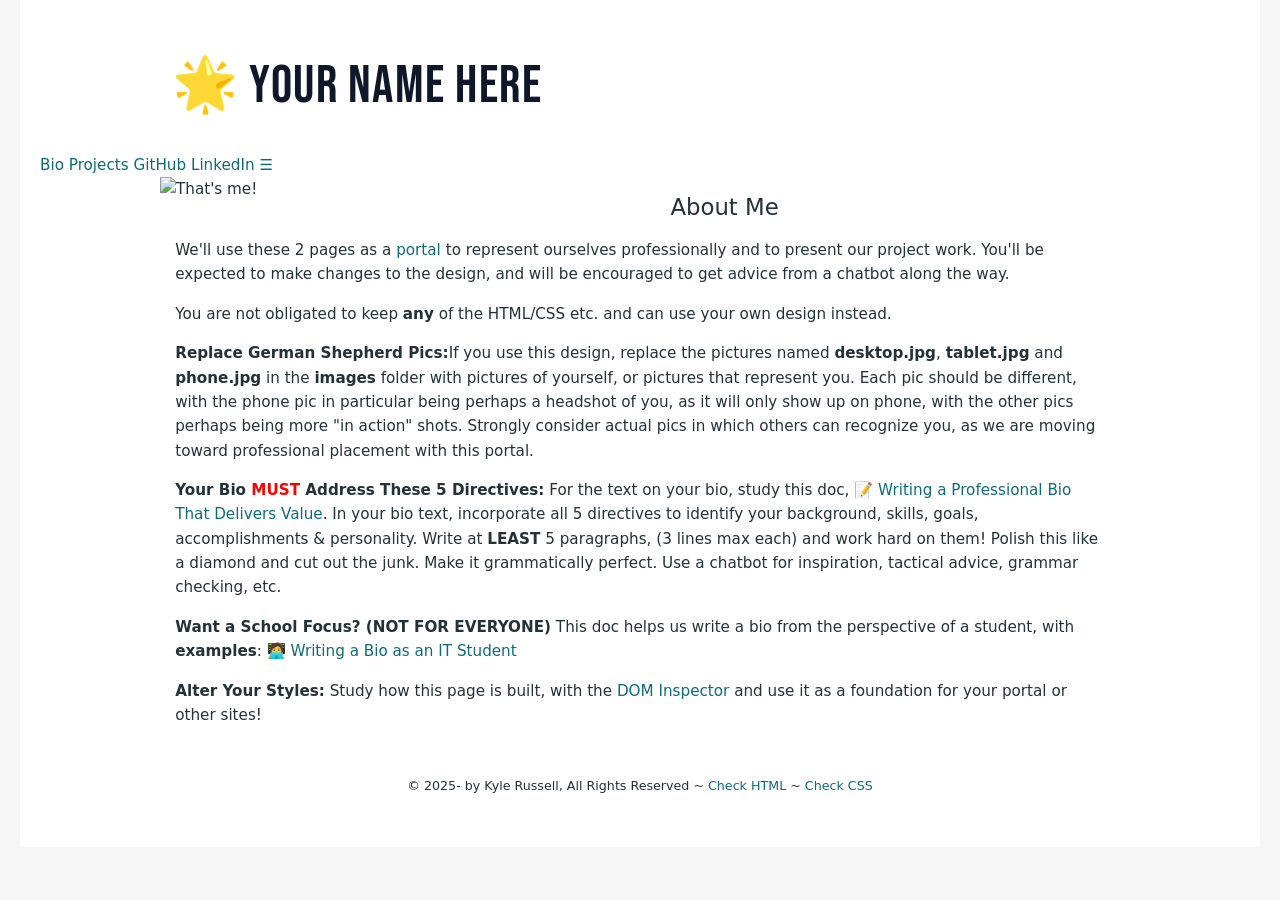
==== index.html @ eccd954e "updates" ====
<!DOCTYPE html>
<html lang="en">
    <head>
        <meta charset="UTF-8">
        <title>Kyle's Portal</title>
        <link rel="stylesheet" href="css/main.css">
        <link rel="stylesheet" href="css/nav.css">
        <link rel="stylesheet" href="css/animated-star.css">
        <link href="https://fonts.googleapis.com/css2?family=Bebas+Neue&display=swap" rel="stylesheet">
        <link rel="icon" href="data:image/svg+xml,<svg xmlns=%22http://www.w3.org/2000/svg%22 viewBox=%220 0 100 100%22><text y=%22.9em%22 font-size=%2290%22>🌟</text></svg>">
        <style>
        /* start google font style */
        h1 {
            font-family: 'Bebas Neue', sans-serif;
            font-size: 3.5rem; /* Needs to be larger because it's a condensed font */
            color: #0f172a;
            letter-spacing: 1.5px; /* Spaces out the all-caps look nicely */
        }
        /* end google font style */
        </style>
    </head>
    <body>
        <header>
            <h1>
                <span class="animated-star" aria-label="Achiever Star">🌟</span> YOUR NAME HERE
            </h1>
            <nav class="topnav" id="myTopnav">
                <a href="index.html" class="active">Bio</a>
                <a href="projects.html">Projects</a>
                <a href="#" target="_blank">GitHub</a>
                <a href="#" target="_blank">LinkedIn</a>
                <a href="javascript:void(0);" class="icon" onclick="myFunction()">&#9776;</a>
            </nav>
        </header>
        
        <main class="wrapper">
                <picture class="profile">
                    <source media="(min-width: 1200px)" srcset="images/desktop.jpg">
                    <source media="(min-width: 501px)" srcset="images/tablet.jpg">
                    <img src="images/phone.jpg" alt="That's me!">
                </picture>   
            <h2 class="subheader">About Me</h2>
            
            <p>We'll use these 2 pages as a <a href="https://www.liferay.com/resources/l/web-portal" target="_blank">portal</a> to represent ourselves professionally and to present our project work.  You'll be expected to make changes to the design, and will be encouraged to get advice from a chatbot along the way.</p>
            <p>You are not obligated to keep <b>any</b> of the HTML/CSS etc. and can use your own design instead.</p>
            
            <p><b>Replace German Shepherd Pics:</b>If you use this design, replace the pictures named <b>desktop.jpg</b>, <b>tablet.jpg</b> and <b>phone.jpg</b> in the <b>images</b> folder with pictures of yourself, or pictures that represent you.  Each pic should be different, with the phone pic in particular being perhaps a headshot of you, as it will only show up on phone, with the other pics perhaps being more "in action" shots.  Strongly consider actual pics in which others can recognize you, as we are moving toward professional placement with this portal.</p>
            
            <p><b>Your Bio <span style="color:red">MUST</span> Address These 5 Directives:</b> For the text on your bio, study this doc, <a href="https://docs.google.com/document/d/1bfu9WG16FT5KGTCK1EgW06WIMAhMO8yS6JW7udbl8gg/edit?tab=t.0" target="_blank">📝 Writing a Professional Bio That Delivers Value</a>.  In your bio text, incorporate all 5 directives to identify your background, skills, goals, accomplishments & personality. Write at <b>LEAST</b> 5 paragraphs, (3 lines max each) and work hard on them! Polish this like a diamond and cut out the junk.  Make it grammatically perfect.  Use a chatbot for inspiration, tactical advice, grammar checking, etc.
            </p>

            <p><b>Want a School Focus? (NOT FOR EVERYONE)</b> This doc helps us write a bio from the perspective of a student, with <b>examples</b>: <a href="https://docs.google.com/document/d/1gb-dEM7I3xFC2KAvNEzIazrHaLTsAH3X5_ed30e1aPw/edit?usp=sharing" target="_blank">🧑‍💻 Writing a Bio as an IT Student</a></p>

            <p><b>Alter Your Styles:</b> Study how this page is built, with the <a href="https://www.youtube.com/watch?v=151NXMk0a2c" target="_blank">DOM Inspector</a> and use it as a foundation for your portal or other sites!</p>
            <footer>
                <p><small>&copy; 2025-<span id="this-year"></span> by 
                    Kyle Russell, All Rights Reserved ~ 
                    <a id="html-checker" href="#" target="_blank">Check HTML</a> ~ 
                    <a id="css-checker" href="#" target="_blank">Check CSS</a></small>
                </p>
            </footer>
        </main>
        <script src="js/main.js" defer></script>
    </body>
</html>
---- css/main.css ----
/* Global rules */

:root {
    --color-bg: #ffffff;
    --color-surface: #F5F6F5;
    --color-text: #243238;
    --color-border: #B7C1C4;
    --color-primary: #0F6B78;
    --color-secondary: #E87D72;
    --color-accent: #E8B44C;
    --color-muted: #5A7076;
}

html {
    background-color: var(--color-surface);
    font-size: 0.95em;
}

body {
    font-family: system-ui, -apple-system, sans-serif;
    line-height: 1.6;
    background-color: var(--color-bg);
    color: var(--color-text);
    margin: 0 auto;
    padding: 20px;
    max-width:1200px;
  }

::selection {
    color: var(--color-bg);
    background: var(--color-secondary);
}

h1 {
    font-weight: normal;
    margin: auto;
    background: var(--color-bg);
    line-height: 2.5em;
}

main.wrapper {
    background-color: var(--color-bg);
    overflow: auto;
}

p {
    margin: 1em; /* Top Right Bottom Left (TRBL) */
}

h2,h3 {
    font-weight: normal;
    margin-left: 1em;
    line-height: 1em;
}

a {
    color: var(--color-primary);
    text-decoration: none;
}

a:hover {
    color: var(--color-bg);
    background-color: var(--color-primary);
    text-decoration: none;
}

footer {
    clear: both;
    text-align: center;
    padding: 1em;
}

/* end global rules */

/* Responsive rules */

/* DESKTOP */
@media all and (min-width:1200px) {
    main.wrapper {
        width: 80%;
        margin: auto;
    }
    
    h1 {
        width: 79%;
        padding-left: 1%;
    }
    
    picture.profile img {
        width: 50%;
        float: left;
        margin-right: 2em;
    }
    
}

/* TABLET */
@media all and (min-width:501px) and (max-width:1199px) {
    main.wrapper {
        width: 90%;
        margin: auto;
    }
    
    h1 {
        width: 89%;
        padding-left: 1%;
    }
    
    picture.profile img {
        width: 50%;
        float: right;
        margin-left: 1em;
    }

}

/* PHONE */
@media all and (max-width:500px) {
    main.wrapper {
        width: 100%;
    }
    
    h1 {
        width: 99%;
        padding-left: 1%;
    }
    
    picture.profile img {
        width: 100%;
    }
    
}

/* start project container rules */
  
.projects-container {
    max-width: 900px;  /* Keeps things readable on desktop */
    margin: 0 auto;
    padding: 20px;
  }
  
  /* The Main Project Card Wrapper */
  .project-card {
    display: flex;
    flex-direction: row; /* Default layout: Image left, text right */
    align-items: center;
    gap: 30px;
    background: var(--color-bg);
    border: 1px solid var(--color-border);
    border-radius: 12px; /* Smooth rounded corners */
    padding: 24px;
    margin-bottom: 30px;
    box-shadow: 0 4px 6px -1px rgba(0, 0, 0, 0.05);
    transition: transform 0.2s ease;
  }
  
  .project-card:hover {
    transform: translateY(-2px); /* Subtle interaction cue */
  }
  
  /* The Magic Mirror: Automatically alternate left/right layout */
  .project-card:nth-child(even) {
    flex-direction: row-reverse; /* Flips the order for every second card */
  }
  
  /* Image Control Group */
  .project-image {
    flex-shrink: 0; /* Prevents text from squeezing the image container */
  }
  
  .project-image img {
    width: 150px;
    height: 150px;
    object-fit: cover; /* Forces screenshots to crop nicely instead of squishing */
    border-radius: 8px;
    border: 1px solid var(--color-border);
  }
  
  /* Content & CTA Link Elements */
  .project-content {
    flex-grow: 1;
  }
  
  .project-content h2 {
    margin-top: 0;
    color: var(--color-primary);
  }
  
  .project-links {
    margin-top: 20px;
    display: flex;
    gap: 12px;
  }
  
  /* Flexible, clean Button styles */
  .btn {
    display: inline-block;
    text-decoration: none;
    padding: 8px 16px;
    border-radius: 6px;
    font-size: 0.9rem;
    font-weight: 500;
    transition: background-color 0.2s;
  }
  
  .demo-btn {
    background-color: var(--color-primary);
    color: var(--color-bg);
  }
  
  .demo-btn:hover {
    background-color: var(--color-secondary);
  }
  
  .repo-btn {
    background-color: var(--color-surface);
    color: var(--color-text);
    border: 1px solid var(--color-border);
  }
  
  .repo-btn:hover {
    background-color: var(--color-secondary);
    color: var(--color-bg);
  }
  
  /* Responsive Overrides: If screen is small, stack everything vertically */
  @media (max-width: 650px) {
    .project-card, 
    .project-card:nth-child(even) {
      flex-direction: column;
      text-align: center;
    }
    
    .project-links {
      justify-content: center;
    }
  }

/* end project container rules */
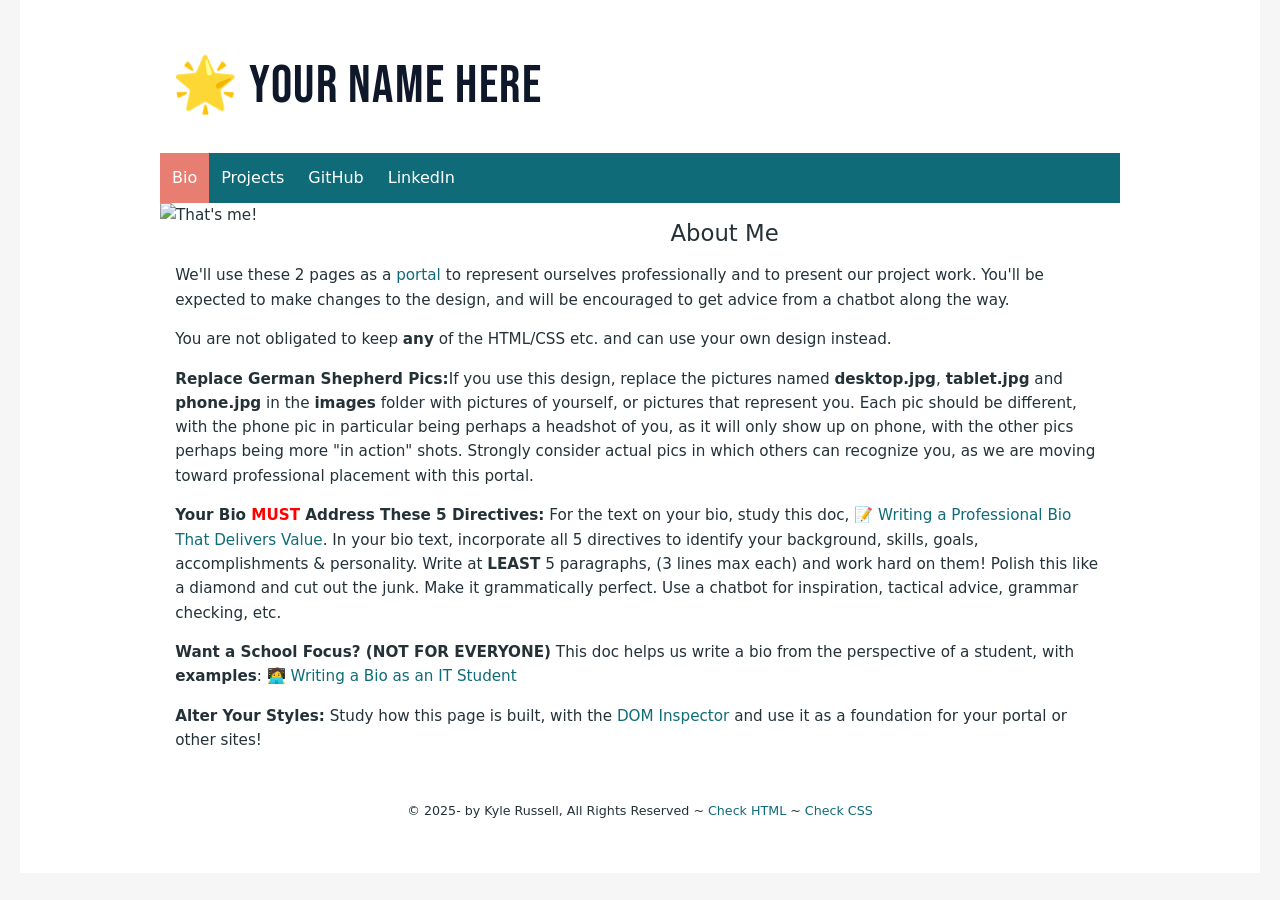
==== commit 64236c44: "updates" ====
--- a/index.html
+++ b/index.html
@@ -37,7 +37,7 @@
                 <picture class="profile">
                     <source media="(min-width: 1200px)" srcset="images/desktop.jpg">
                     <source media="(min-width: 501px)" srcset="images/tablet.jpg">
-                    <img src="images/phone.jpg" alt="That's me!">
+                    <img src="images/profile.png" alt="That's me!">
                 </picture>   
             <h2 class="subheader">About Me</h2>
             
--- a/css/nav.css
+++ b/css/nav.css
@@ -0,0 +1,79 @@
+/* Global rules */
+.topnav {
+    margin: auto;
+    background-color: var(--color-primary);
+    overflow: auto;
+}
+
+.topnav a {
+    float: left;
+    display: block;
+    color: var(--color-bg);
+    text-align: center;
+    padding: 12px 12px;
+    text-decoration: none;
+    text-transform: capitalize;
+    font-size: 16px;
+}
+
+.topnav a:hover,
+.topnav a.active {
+    background-color: var(--color-secondary);
+    color: var(--color-bg);
+}
+
+.topnav .icon {
+    display: none;
+}
+
+/* Responsive rules - apply when screen width is less than 1200px */
+
+@media screen and (max-width: 1199px) {
+    .topnav a:not(:first-child) {
+        display: none;
+    }
+    
+    .topnav a.icon {
+        float: right;
+        display: block;
+        color: var(--color-bg);
+    }
+    
+    .topnav.responsive {
+        position: relative;
+    }
+    
+    .topnav.responsive a {
+        float: none;
+        display: block;
+        text-align: left;
+    }
+    
+    .topnav.responsive a.icon {
+        position: absolute;
+        right: 0;
+        top: 0;
+    }
+}
+
+
+/* DESKTOP */
+@media all and (min-width:1200px) {
+    .topnav {
+        width: 80%;
+    }
+}
+
+/* TABLET */
+@media all and (min-width:501px) and (max-width:1199px) {
+    .topnav {
+        width: 90%;
+    }
+}
+
+/* PHONE */
+@media all and (max-width:500px) {
+    .topnav {
+        width: 100%;
+    }
+}
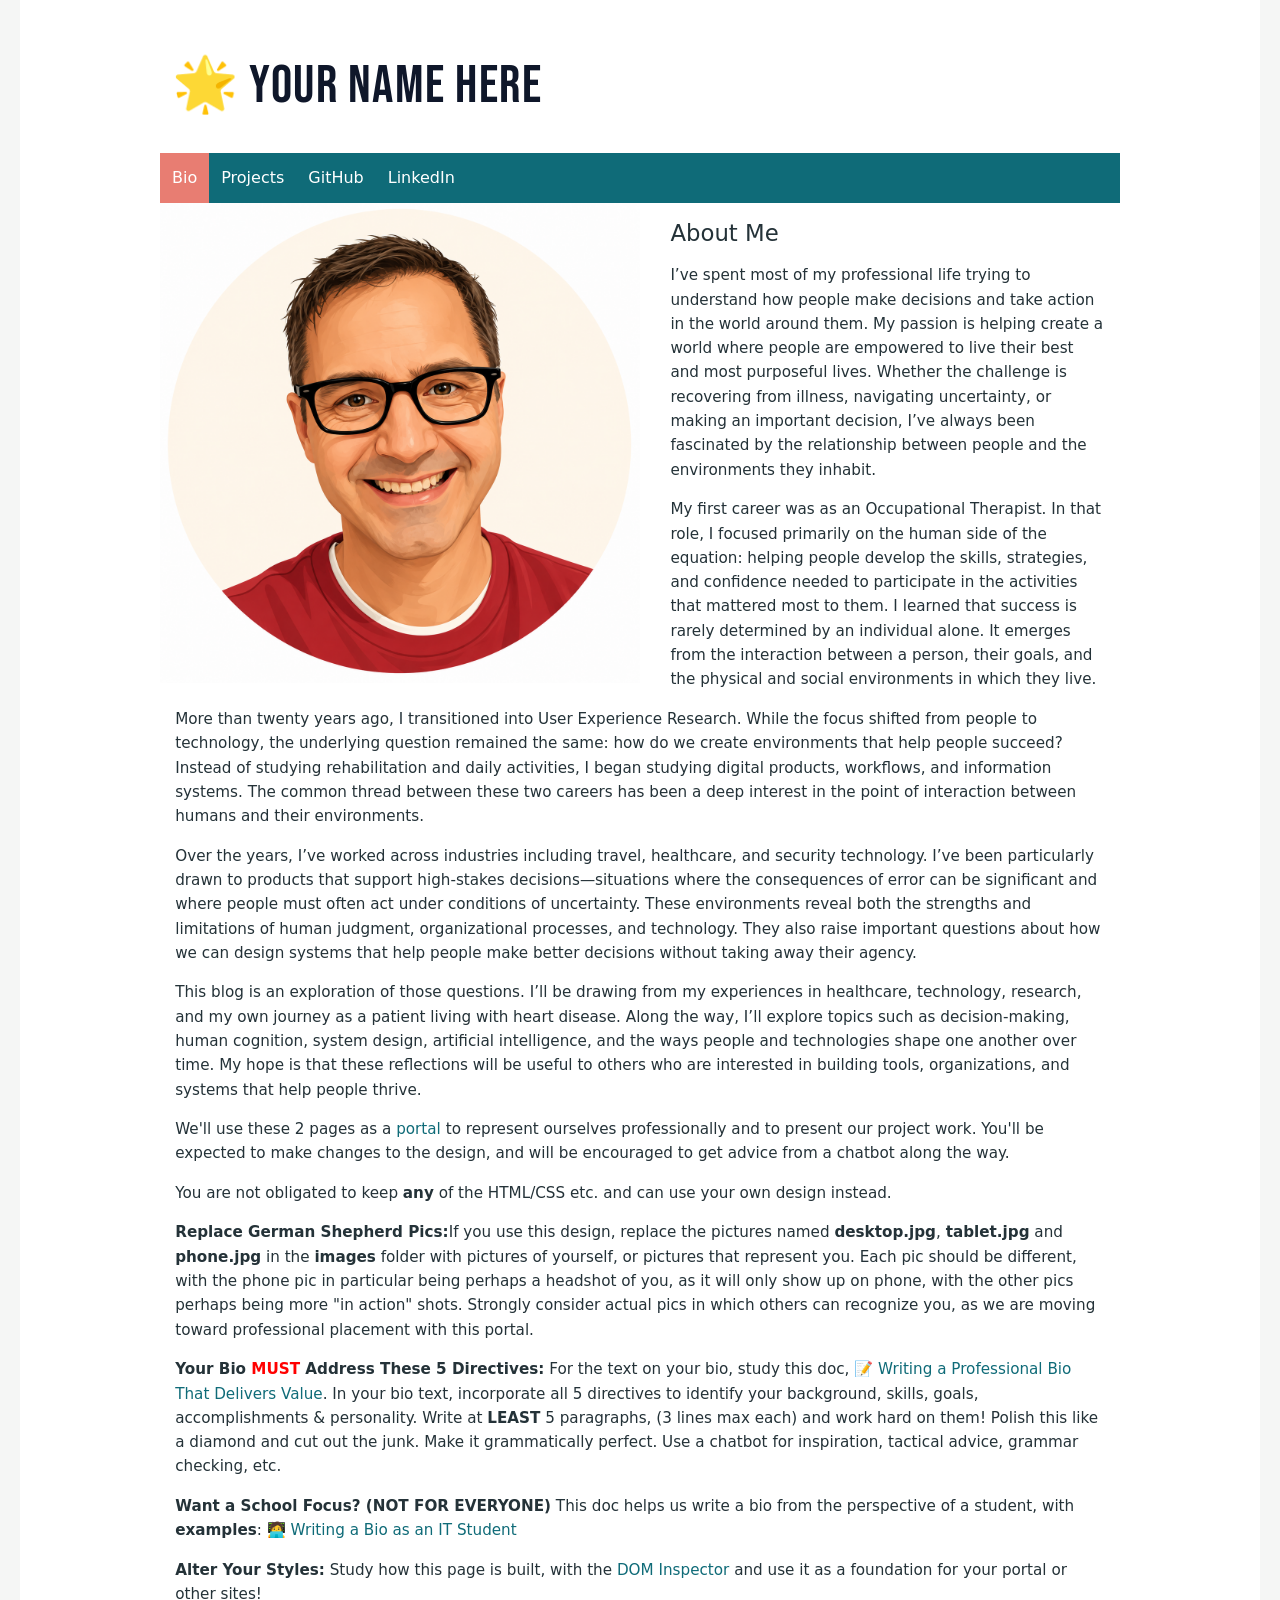
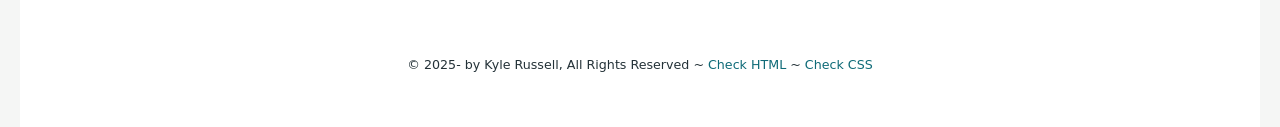
==== commit b05b7615: "updates" ====
--- a/index.html
+++ b/index.html
@@ -35,11 +35,25 @@
         
         <main class="wrapper">
                 <picture class="profile">
-                    <source media="(min-width: 1200px)" srcset="images/desktop.jpg">
-                    <source media="(min-width: 501px)" srcset="images/tablet.jpg">
+                    <source media="(min-width: 1200px)" srcset="images/profile.png">
+                    <source media="(min-width: 501px)" srcset="images/profile.png">
                     <img src="images/profile.png" alt="That's me!">
                 </picture>   
             <h2 class="subheader">About Me</h2>
+            
+            
+<p>I’ve spent most of my professional life trying to understand how people make decisions and take action in the world around them. My passion is helping create a world where people are empowered to live their best and most purposeful lives. Whether the challenge is recovering from illness, navigating uncertainty, or making an important decision, I’ve always been fascinated by the relationship between people and the environments they inhabit.
+</p>
+<p>My first career was as an Occupational Therapist. In that role, I focused primarily on the human side of the equation: helping people develop the skills, strategies, and confidence needed to participate in the activities that mattered most to them. I learned that success is rarely determined by an individual alone. It emerges from the interaction between a person, their goals, and the physical and social environments in which they live.
+</p>
+<p>More than twenty years ago, I transitioned into User Experience Research. While the focus shifted from people to technology, the underlying question remained the same: how do we create environments that help people succeed? Instead of studying rehabilitation and daily activities, I began studying digital products, workflows, and information systems. The common thread between these two careers has been a deep interest in the point of interaction between humans and their environments.
+</p>
+<p>Over the years, I’ve worked across industries including travel, healthcare, and security technology. I’ve been particularly drawn to products that support high-stakes decisions—situations where the consequences of error can be significant and where people must often act under conditions of uncertainty. These environments reveal both the strengths and limitations of human judgment, organizational processes, and technology. They also raise important questions about how we can design systems that help people make better decisions without taking away their agency.</p>
+</p>
+<p>
+This blog is an exploration of those questions. I’ll be drawing from my experiences in healthcare, technology, research, and my own journey as a patient living with heart disease. Along the way, I’ll explore topics such as decision-making, human cognition, system design, artificial intelligence, and the ways people and technologies shape one another over time. My hope is that these reflections will be useful to others who are interested in building tools, organizations, and systems that help people thrive.
+</p>
+            
             
             <p>We'll use these 2 pages as a <a href="https://www.liferay.com/resources/l/web-portal" target="_blank">portal</a> to represent ourselves professionally and to present our project work.  You'll be expected to make changes to the design, and will be encouraged to get advice from a chatbot along the way.</p>
             <p>You are not obligated to keep <b>any</b> of the HTML/CSS etc. and can use your own design instead.</p>
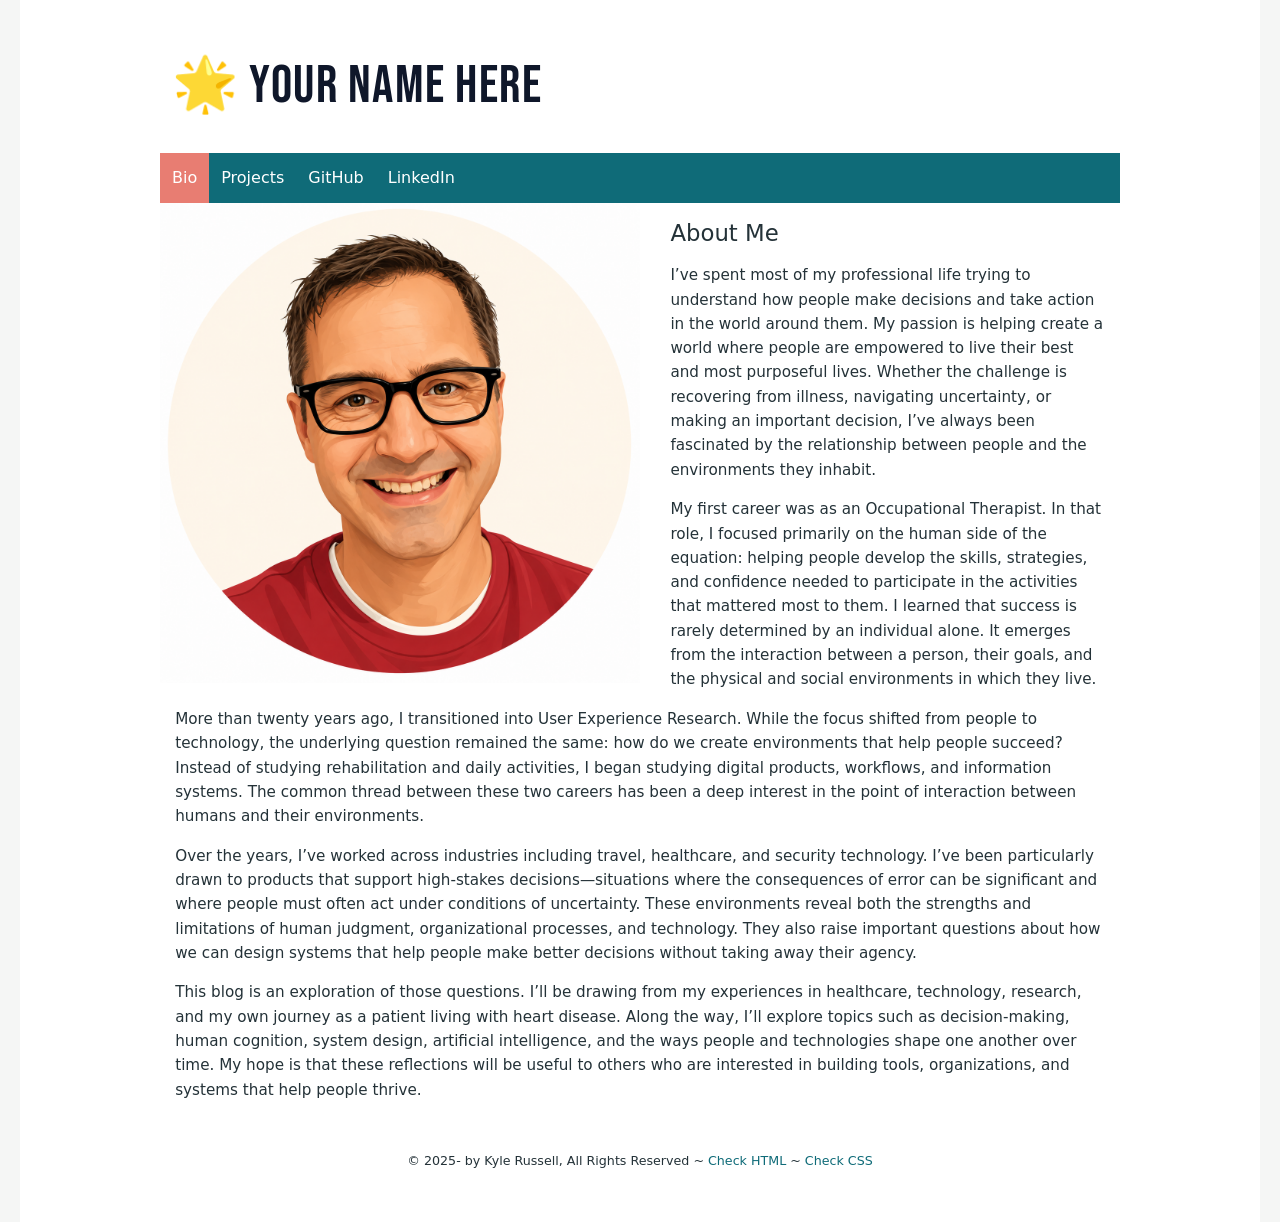
==== commit dd5ff2e2: "updates" ====
--- a/index.html
+++ b/index.html
@@ -54,18 +54,6 @@
 This blog is an exploration of those questions. I’ll be drawing from my experiences in healthcare, technology, research, and my own journey as a patient living with heart disease. Along the way, I’ll explore topics such as decision-making, human cognition, system design, artificial intelligence, and the ways people and technologies shape one another over time. My hope is that these reflections will be useful to others who are interested in building tools, organizations, and systems that help people thrive.
 </p>
             
-            
-            <p>We'll use these 2 pages as a <a href="https://www.liferay.com/resources/l/web-portal" target="_blank">portal</a> to represent ourselves professionally and to present our project work.  You'll be expected to make changes to the design, and will be encouraged to get advice from a chatbot along the way.</p>
-            <p>You are not obligated to keep <b>any</b> of the HTML/CSS etc. and can use your own design instead.</p>
-            
-            <p><b>Replace German Shepherd Pics:</b>If you use this design, replace the pictures named <b>desktop.jpg</b>, <b>tablet.jpg</b> and <b>phone.jpg</b> in the <b>images</b> folder with pictures of yourself, or pictures that represent you.  Each pic should be different, with the phone pic in particular being perhaps a headshot of you, as it will only show up on phone, with the other pics perhaps being more "in action" shots.  Strongly consider actual pics in which others can recognize you, as we are moving toward professional placement with this portal.</p>
-            
-            <p><b>Your Bio <span style="color:red">MUST</span> Address These 5 Directives:</b> For the text on your bio, study this doc, <a href="https://docs.google.com/document/d/1bfu9WG16FT5KGTCK1EgW06WIMAhMO8yS6JW7udbl8gg/edit?tab=t.0" target="_blank">📝 Writing a Professional Bio That Delivers Value</a>.  In your bio text, incorporate all 5 directives to identify your background, skills, goals, accomplishments & personality. Write at <b>LEAST</b> 5 paragraphs, (3 lines max each) and work hard on them! Polish this like a diamond and cut out the junk.  Make it grammatically perfect.  Use a chatbot for inspiration, tactical advice, grammar checking, etc.
-            </p>
-
-            <p><b>Want a School Focus? (NOT FOR EVERYONE)</b> This doc helps us write a bio from the perspective of a student, with <b>examples</b>: <a href="https://docs.google.com/document/d/1gb-dEM7I3xFC2KAvNEzIazrHaLTsAH3X5_ed30e1aPw/edit?usp=sharing" target="_blank">🧑‍💻 Writing a Bio as an IT Student</a></p>
-
-            <p><b>Alter Your Styles:</b> Study how this page is built, with the <a href="https://www.youtube.com/watch?v=151NXMk0a2c" target="_blank">DOM Inspector</a> and use it as a foundation for your portal or other sites!</p>
             <footer>
                 <p><small>&copy; 2025-<span id="this-year"></span> by 
                     Kyle Russell, All Rights Reserved ~ 
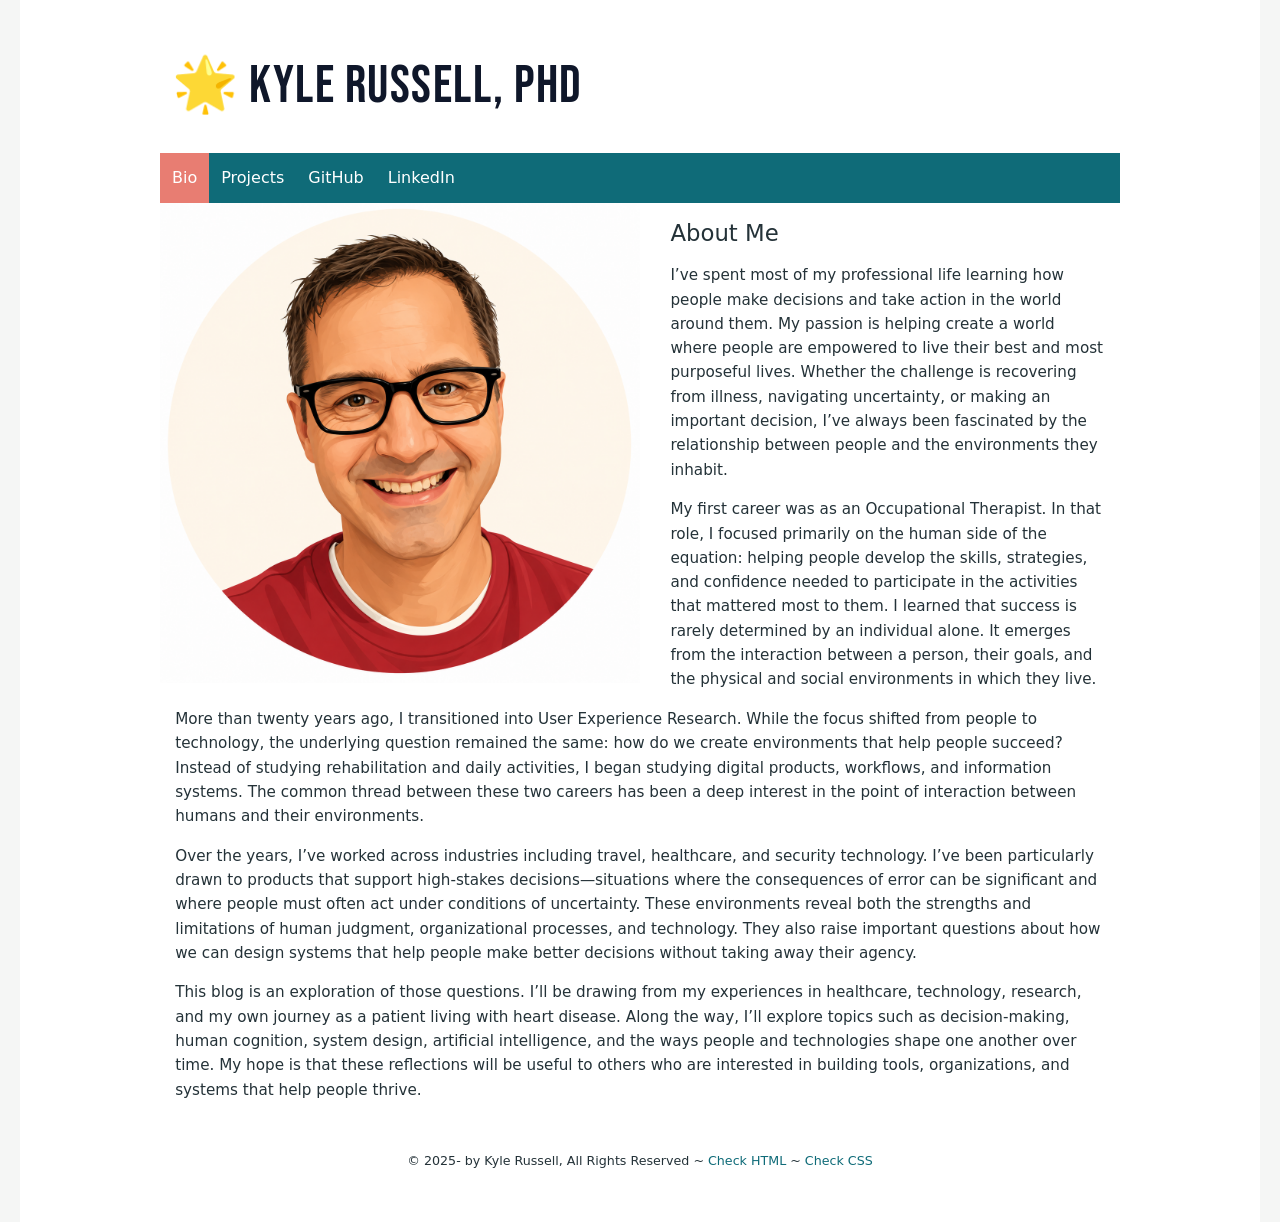
==== commit 11e4228b: "updates" ====
--- a/index.html
+++ b/index.html
@@ -22,7 +22,7 @@
     <body>
         <header>
             <h1>
-                <span class="animated-star" aria-label="Achiever Star">🌟</span> YOUR NAME HERE
+                <span class="animated-star" aria-label="Achiever Star">🌟</span> Kyle Russell, PhD
             </h1>
             <nav class="topnav" id="myTopnav">
                 <a href="index.html" class="active">Bio</a>
@@ -42,7 +42,7 @@
             <h2 class="subheader">About Me</h2>
             
             
-<p>I’ve spent most of my professional life trying to understand how people make decisions and take action in the world around them. My passion is helping create a world where people are empowered to live their best and most purposeful lives. Whether the challenge is recovering from illness, navigating uncertainty, or making an important decision, I’ve always been fascinated by the relationship between people and the environments they inhabit.
+<p>I’ve spent most of my professional life learning how people make decisions and take action in the world around them. My passion is helping create a world where people are empowered to live their best and most purposeful lives. Whether the challenge is recovering from illness, navigating uncertainty, or making an important decision, I’ve always been fascinated by the relationship between people and the environments they inhabit.
 </p>
 <p>My first career was as an Occupational Therapist. In that role, I focused primarily on the human side of the equation: helping people develop the skills, strategies, and confidence needed to participate in the activities that mattered most to them. I learned that success is rarely determined by an individual alone. It emerges from the interaction between a person, their goals, and the physical and social environments in which they live.
 </p>
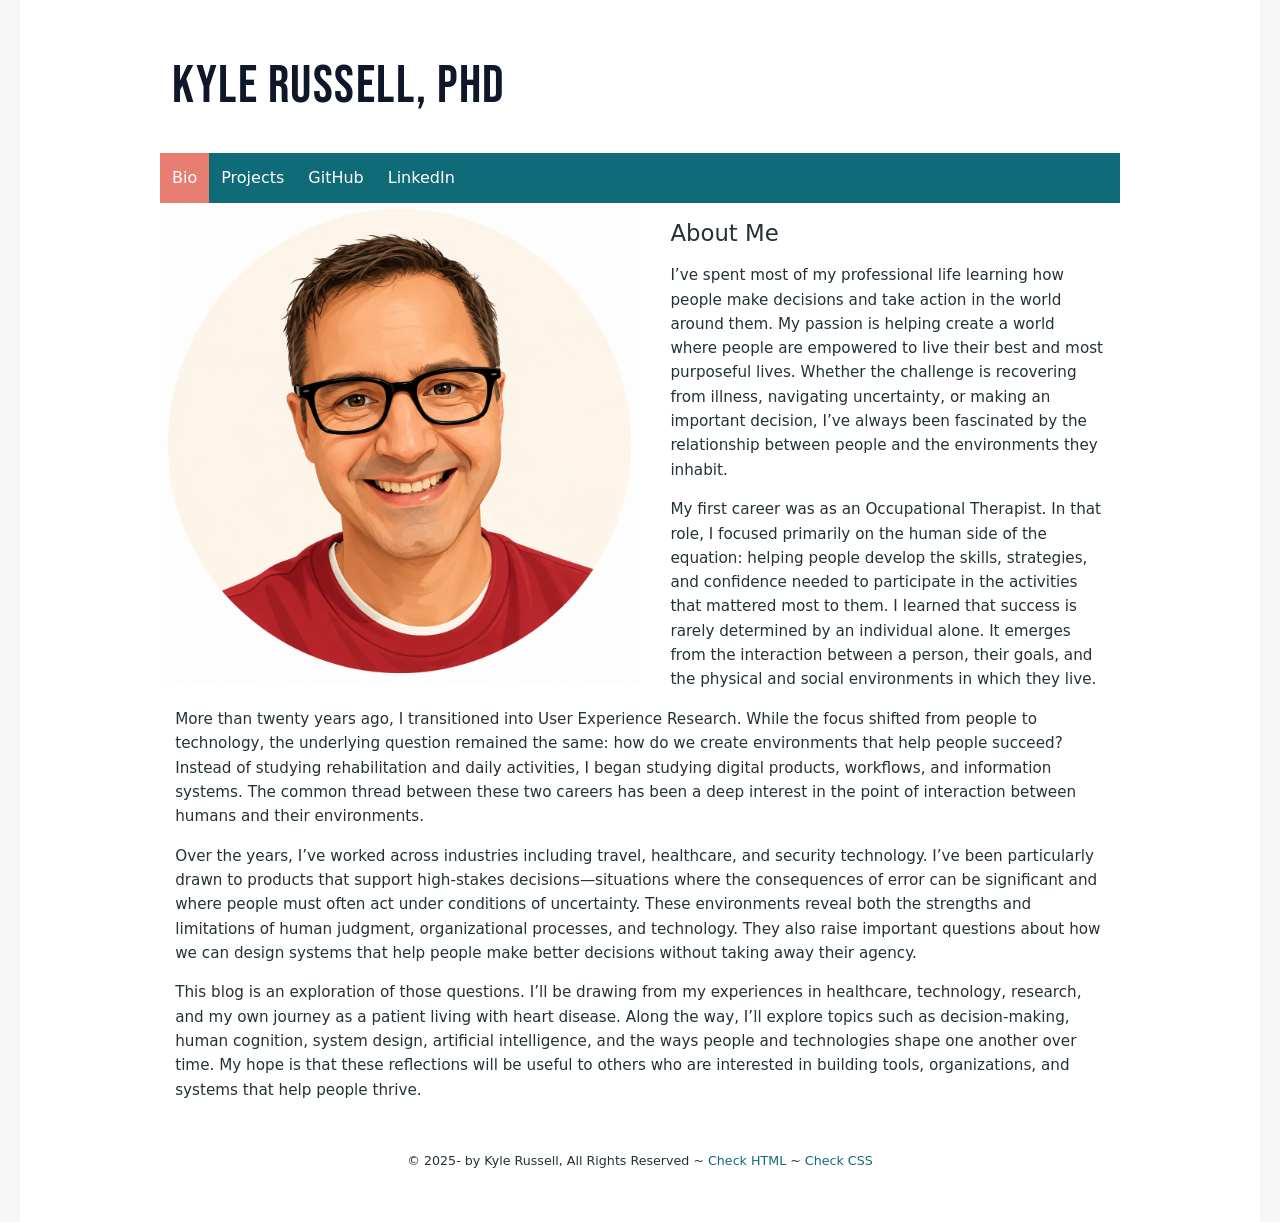
==== commit 4e18e2a6: "updates" ====
--- a/index.html
+++ b/index.html
@@ -5,7 +5,6 @@
         <title>Kyle's Portal</title>
         <link rel="stylesheet" href="css/main.css">
         <link rel="stylesheet" href="css/nav.css">
-        <link rel="stylesheet" href="css/animated-star.css">
         <link href="https://fonts.googleapis.com/css2?family=Bebas+Neue&display=swap" rel="stylesheet">
         <link rel="icon" href="data:image/svg+xml,<svg xmlns=%22http://www.w3.org/2000/svg%22 viewBox=%220 0 100 100%22><text y=%22.9em%22 font-size=%2290%22>🌟</text></svg>">
         <style>
@@ -21,9 +20,7 @@
     </head>
     <body>
         <header>
-            <h1>
-                <span class="animated-star" aria-label="Achiever Star">🌟</span> Kyle Russell, PhD
-            </h1>
+            <h1>Kyle Russell, PhD</h1>
             <nav class="topnav" id="myTopnav">
                 <a href="index.html" class="active">Bio</a>
                 <a href="projects.html">Projects</a>
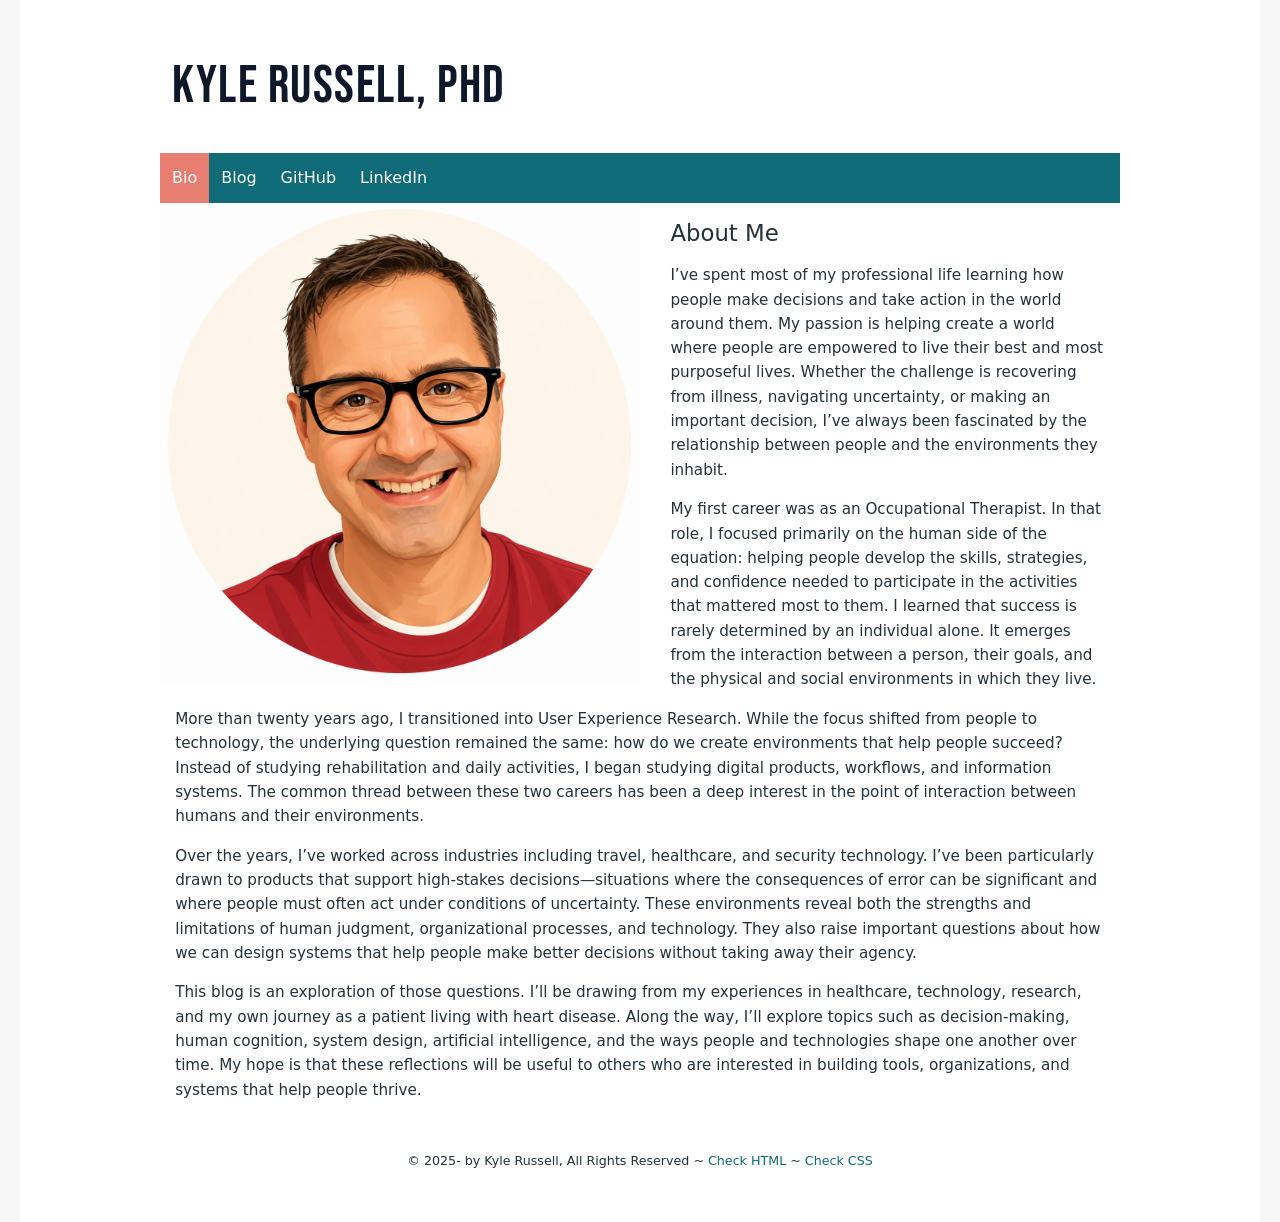
==== commit 15806403: "updates" ====
--- a/index.html
+++ b/index.html
@@ -23,7 +23,7 @@
             <h1>Kyle Russell, PhD</h1>
             <nav class="topnav" id="myTopnav">
                 <a href="index.html" class="active">Bio</a>
-                <a href="projects.html">Projects</a>
+                <a href="blog.html">Blog</a>
                 <a href="#" target="_blank">GitHub</a>
                 <a href="#" target="_blank">LinkedIn</a>
                 <a href="javascript:void(0);" class="icon" onclick="myFunction()">&#9776;</a>
